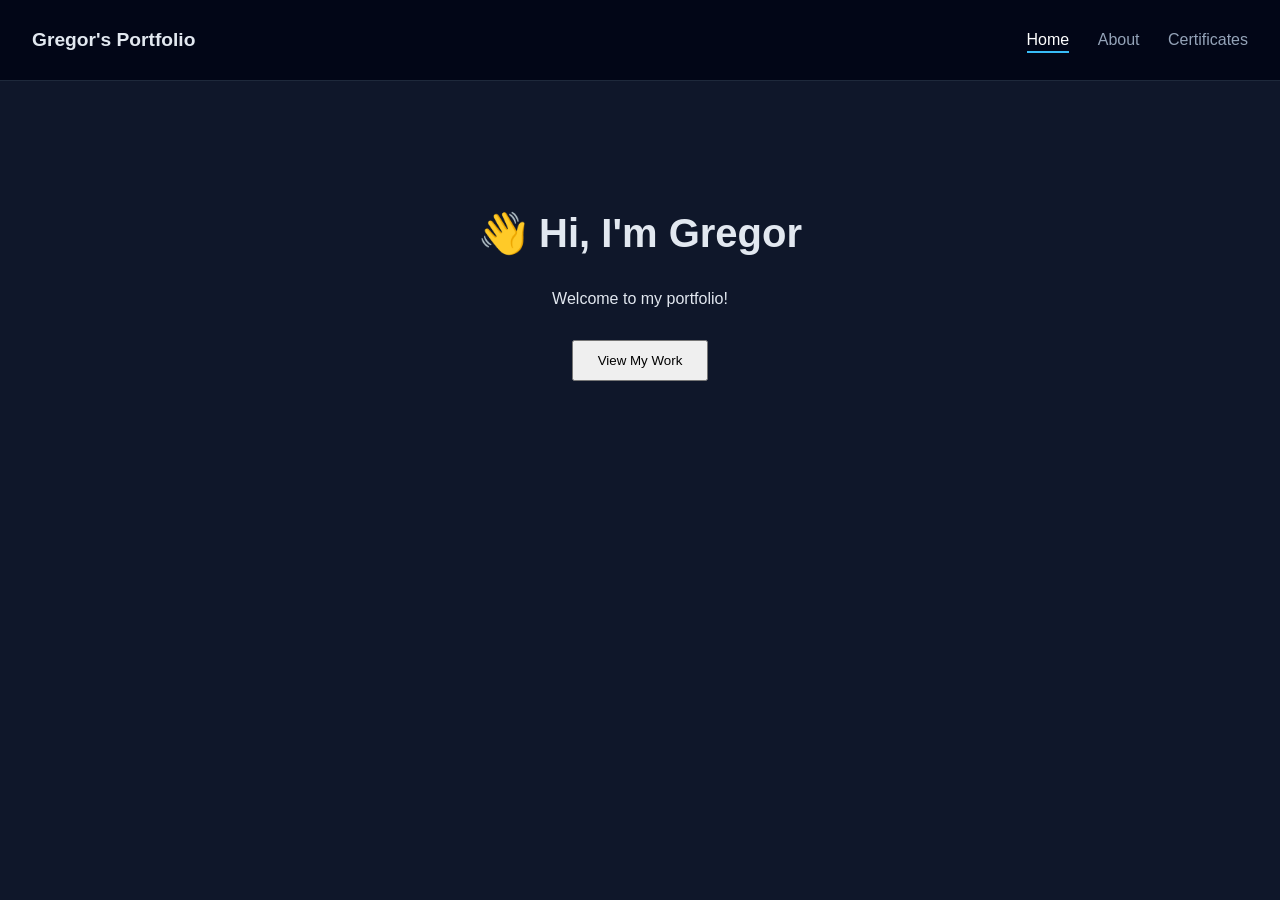
==== index.html @ 2f32bcd0 "HTML Update 7" ====
<html lang="en">
<head>
  <meta charset="UTF-8" />
  <meta name="viewport" content="width=device-width, initial-scale=1.0" />
  <title>Home</title>
  <link rel="stylesheet" href="index.css" />
</head>
<body>

  <header class="navbar">
    <h1 class="logo">Gregor's Portfolio</h1>
    <nav>
      <a href="index.html" class="nav-link active">Home</a>
      <a href="about.html" class="nav-link">About</a>
      <a href="certificates.html" class="nav-link">Certificates</a>
    </nav>
  </header>

  <main class="hero">
    <h2>👋 Hi, I'm Gregor</h2>
    <p>Welcome to my portfolio!</p>
    <button>View My Work</button>
  </main>

</body>
</html>
---- index.css ----
body {
  margin: 0;
  font-family: 'Segoe UI', sans-serif;
  background: #0f172a;
  color: #e2e8f0;
}

/* NAVBAR */
.navbar {
  display: flex;
  justify-content: space-between;
  align-items: center;
  padding: 1rem 2rem;
  background: #020617;
  border-bottom: 1px solid #1e293b;
}

.logo {
  font-weight: bold;
  font-size: 1.2rem;
}

.nav-link {
  color: #94a3b8;
  margin-left: 1.5rem;
  text-decoration: none;
  position: relative;
}

.nav-link:hover {
  color: white;
}

/* ACTIVE LINK */
.nav-link.active {
  color: white;
}

.nav-link.active::after {
  content: '';
  position: absolute;
  bottom: -5px;
  left: 0;
  width: 100%;
  height: 2px;
  background: #38bdf8;
}

/* HERO */
.hero {
  text-align: center;
  padding: 6rem 2rem;
}

.hero h2 {
  font-size: 2.5rem;
}

.hero button {
  margin-top: 1rem;
  padding: 0.7rem 1.5rem;
}
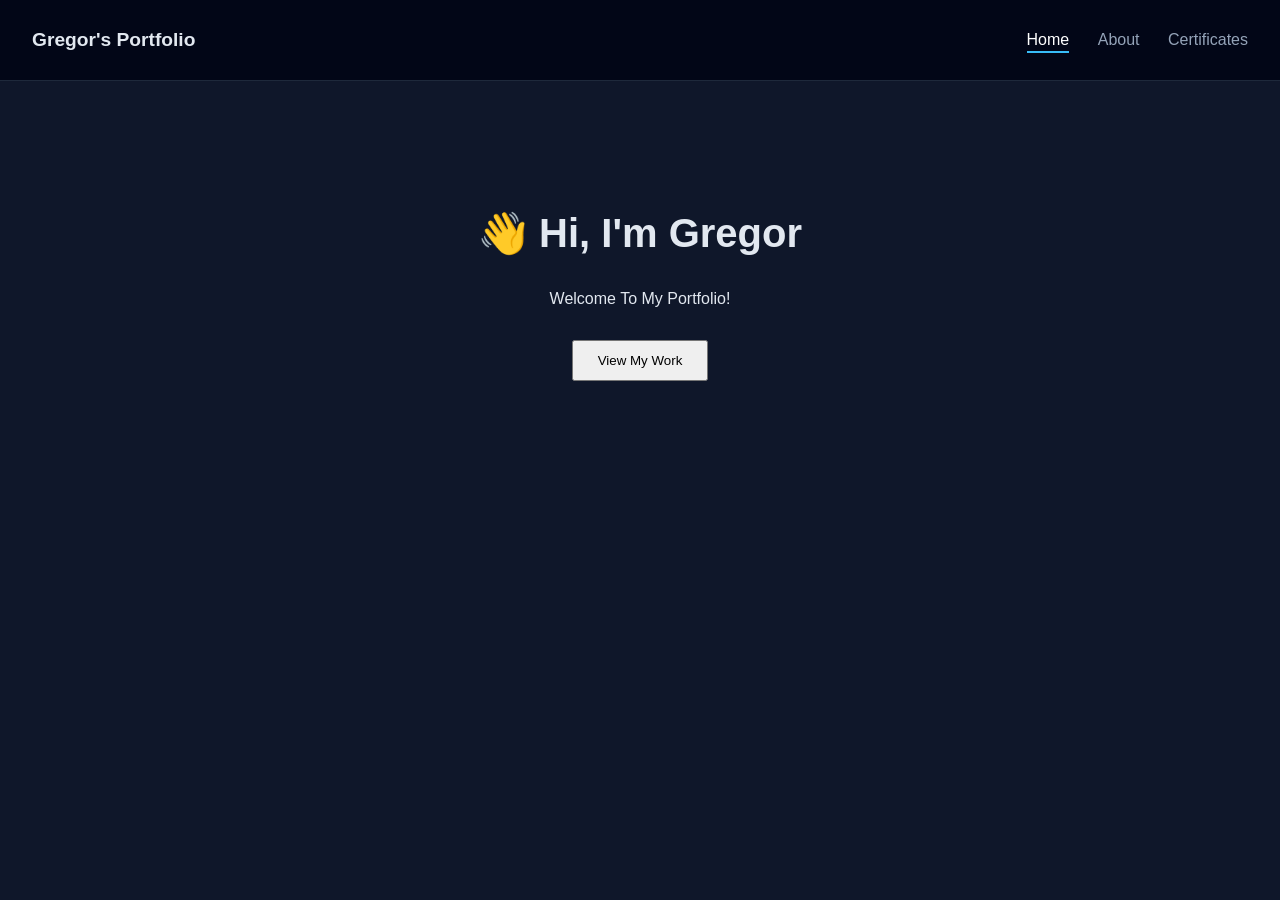
==== commit 96be76b4: "Update index.html" ====
--- a/index.html
+++ b/index.html
@@ -19,7 +19,7 @@
 
   <main class="hero">
     <h2>👋 Hi, I'm Gregor</h2>
-    <p>Welcome to my portfolio!</p>
+    <p>Welcome To My Portfolio!</p>
     <button>View My Work</button>
   </main>
 
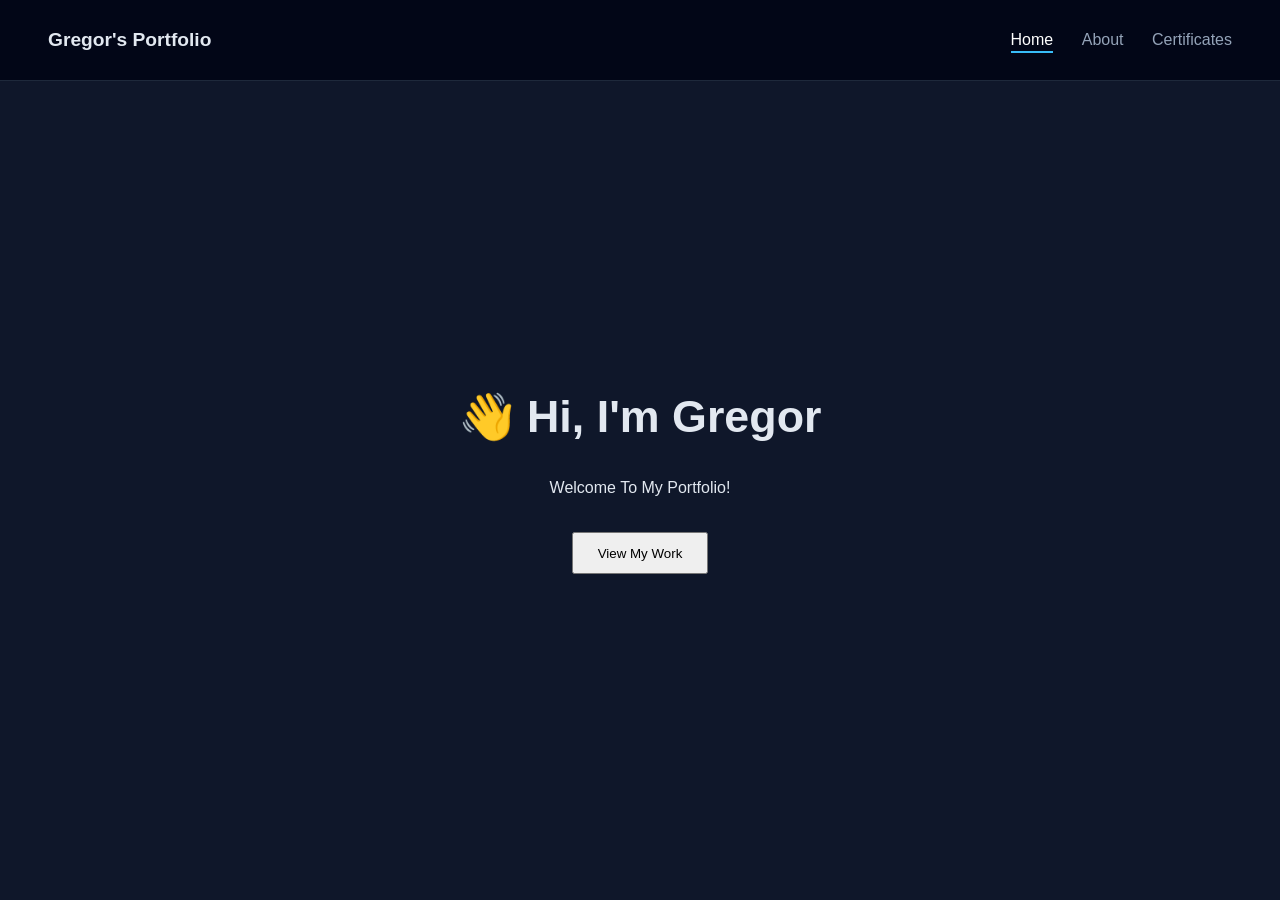
==== commit 871bbba7: "3 JS" ====
--- a/index.html
+++ b/index.html
@@ -20,8 +20,18 @@
   <main class="hero">
     <h2>👋 Hi, I'm Gregor</h2>
     <p>Welcome To My Portfolio!</p>
-    <button>View My Work</button>
+    <a href="certificates.html">
+  <button>View My Work</button>
+</a>
   </main>
+<script>
+  const links = document.querySelectorAll(".nav-link");
 
+  links.forEach(link => {
+    if (link.href === window.location.href) {
+      link.classList.add("active");
+    }
+  });
+</script>
 </body>
 </html>
--- a/index.css
+++ b/index.css
@@ -14,7 +14,9 @@
   background: #020617;
   border-bottom: 1px solid #1e293b;
 }
-
+.navbar {
+  padding: 1rem 3rem;
+}
 .logo {
   font-weight: bold;
   font-size: 1.2rem;
@@ -48,15 +50,42 @@
 
 /* HERO */
 .hero {
+  min-height: 85vh;
+  display: flex;
+  flex-direction: column;
+  justify-content: center;
+  align-items: center;
   text-align: center;
-  padding: 6rem 2rem;
 }
 
 .hero h2 {
-  font-size: 2.5rem;
+  font-size: 2.8rem;
+  margin-bottom: 1rem;
 }
 
+.hero p {
+  max-width: 600px;
+  margin-bottom: 2rem;
+  line-height: 1.6;
+}
 .hero button {
+  padding: 0.7rem 1.5rem;
+}
+.container {
+  max-width: 1000px;
+  margin: 0 auto;
+  padding: 2rem;
+}
+.container p {
+  line-height: 1.6;
   margin-top: 1rem;
-  padding: 0.7rem 1.5rem;
+}
+.container {
+  max-width: 1100px;
+  margin: 0 auto;
+  padding: 2rem;
+}
+
+section {
+  margin-bottom: 4rem;
 }
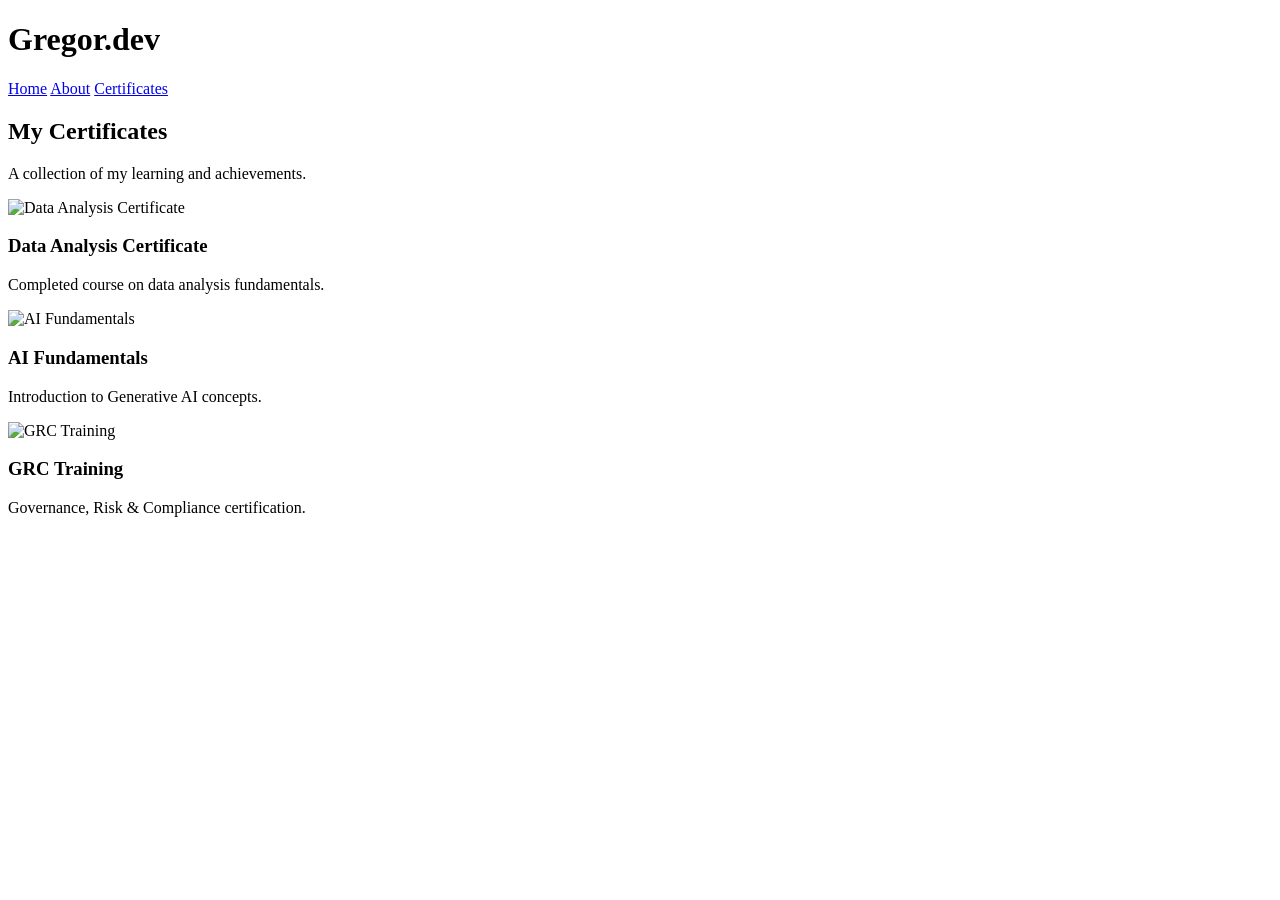
==== commit ac44f440: "55" ====
--- a/index.html
+++ b/index.html
@@ -1,37 +1,60 @@
-
+<!DOCTYPE html>
 <html lang="en">
 <head>
   <meta charset="UTF-8" />
-  <meta name="viewport" content="width=device-width, initial-scale=1.0" />
-  <title>Home</title>
-  <link rel="stylesheet" href="index.css" />
+  <meta name="viewport" content="width=device-width, initial-scale=1.0"/>
+  <title>Certificates</title>
+
+  <!-- FIXED CSS PATH -->
+  <link rel="stylesheet" href="../CSS/certificates.css" />
 </head>
+
 <body>
 
+  <!-- NAVBAR -->
   <header class="navbar">
-    <h1 class="logo">Gregor's Portfolio</h1>
+    <h1 class="logo">Gregor.dev</h1>
     <nav>
-      <a href="index.html" class="nav-link active">Home</a>
-      <a href="about.html" class="nav-link">About</a>
-      <a href="certificates.html" class="nav-link">Certificates</a>
+      <a href="/Gregors-Development-Journey/index.html" class="nav-link">Home</a>
+      <a href="/Gregors-Development-Journey/HTML/about.html" class="nav-link">About</a>
+      <a href="/Gregors-Development-Journey/HTML/certificates.html" class="nav-link active">Certificates</a>
     </nav>
   </header>
 
-  <main class="hero">
-    <h2>👋 Hi, I'm Gregor</h2>
-    <p>Welcome To My Portfolio!</p>
-    <a href="certificates.html">
-  <button>View My Work</button>
-</a>
+  <!-- MAIN CONTENT -->
+  <main class="container">
+
+    <section>
+      <h2>My Certificates</h2>
+      <p>A collection of my learning and achievements.</p>
+    </section>
+
+    <section class="grid">
+
+      <!-- CARD 1 -->
+      <div class="card">
+        <img src="../Images/cert1.jpg" alt="Data Analysis Certificate">
+        <h3>Data Analysis Certificate</h3>
+        <p>Completed course on data analysis fundamentals.</p>
+      </div>
+
+      <!-- CARD 2 -->
+      <div class="card">
+        <img src="../Images/cert2.jpg" alt="AI Fundamentals">
+        <h3>AI Fundamentals</h3>
+        <p>Introduction to Generative AI concepts.</p>
+      </div>
+
+      <!-- CARD 3 -->
+      <div class="card">
+        <img src="../Images/cert3.jpg" alt="GRC Training">
+        <h3>GRC Training</h3>
+        <p>Governance, Risk & Compliance certification.</p>
+      </div>
+
+    </section>
+
   </main>
-<script>
-  const links = document.querySelectorAll(".nav-link");
 
-  links.forEach(link => {
-    if (link.href === window.location.href) {
-      link.classList.add("active");
-    }
-  });
-</script>
 </body>
 </html>
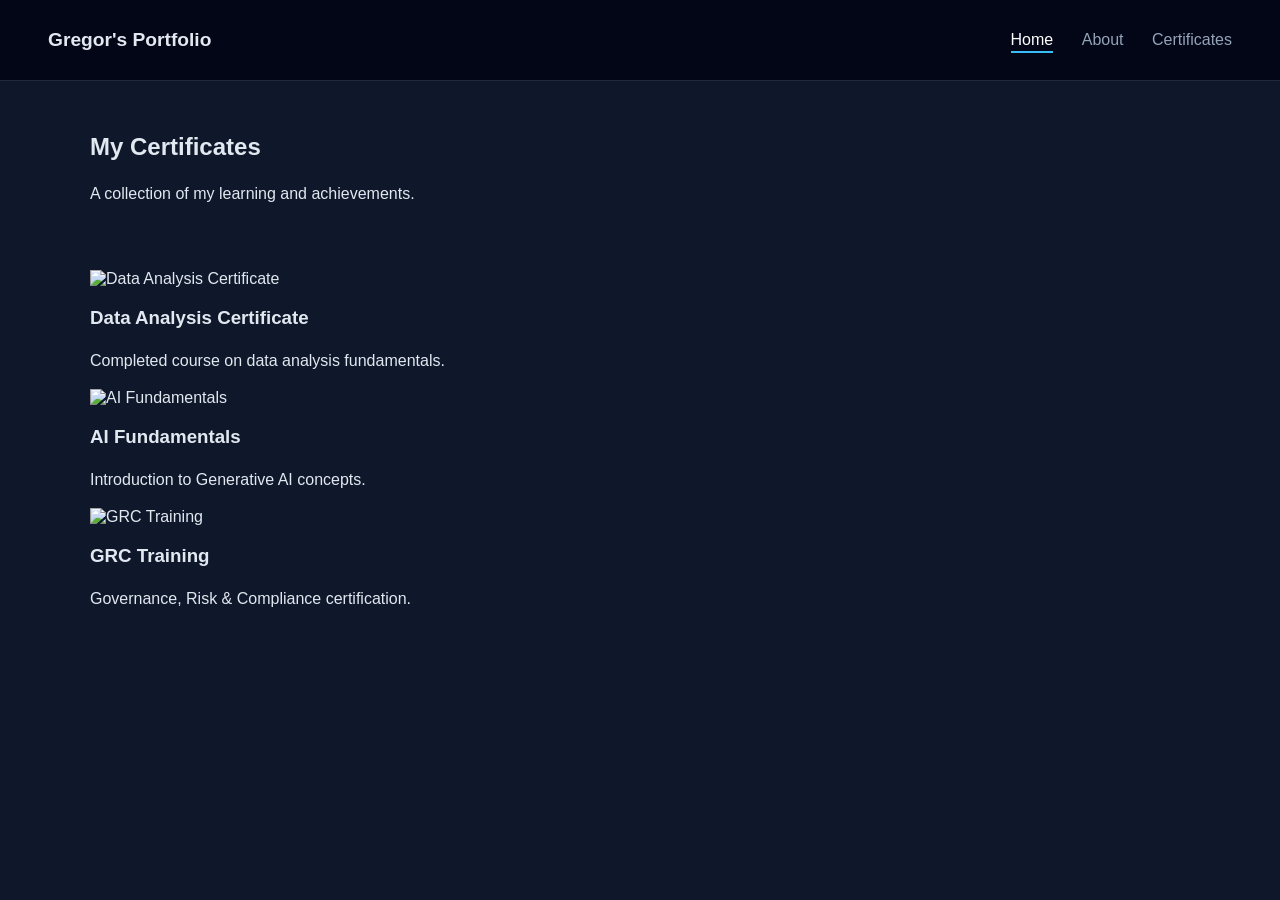
==== commit 54d22a3e: "75" ====
--- a/index.html
+++ b/index.html
@@ -6,18 +6,18 @@
   <title>Certificates</title>
 
   <!-- FIXED CSS PATH -->
-  <link rel="stylesheet" href="../CSS/certificates.css" />
+  <link rel="stylesheet" href="index.css" />
 </head>
 
 <body>
 
   <!-- NAVBAR -->
   <header class="navbar">
-    <h1 class="logo">Gregor.dev</h1>
+    <h1 class="logo">Gregor's Portfolio</h1>
     <nav>
-      <a href="/Gregors-Development-Journey/index.html" class="nav-link">Home</a>
-      <a href="/Gregors-Development-Journey/HTML/about.html" class="nav-link">About</a>
-      <a href="/Gregors-Development-Journey/HTML/certificates.html" class="nav-link active">Certificates</a>
+      <a href="/Gregors-Development-Journey/index.html" class="nav-link active">Home</a>
+      <a href="/Gregors-Development-Journey/about.html" class="nav-link">About</a>
+      <a href="/Gregors-Development-Journey/certificates.html" class="nav-link">Certificates</a>
     </nav>
   </header>
 
--- a/index.css
+++ b/index.css
@@ -0,0 +1,91 @@
+body {
+  margin: 0;
+  font-family: 'Segoe UI', sans-serif;
+  background: #0f172a;
+  color: #e2e8f0;
+}
+
+/* NAVBAR */
+.navbar {
+  display: flex;
+  justify-content: space-between;
+  align-items: center;
+  padding: 1rem 2rem;
+  background: #020617;
+  border-bottom: 1px solid #1e293b;
+}
+.navbar {
+  padding: 1rem 3rem;
+}
+.logo {
+  font-weight: bold;
+  font-size: 1.2rem;
+}
+
+.nav-link {
+  color: #94a3b8;
+  margin-left: 1.5rem;
+  text-decoration: none;
+  position: relative;
+}
+
+.nav-link:hover {
+  color: white;
+}
+
+/* ACTIVE LINK */
+.nav-link.active {
+  color: white;
+}
+
+.nav-link.active::after {
+  content: '';
+  position: absolute;
+  bottom: -5px;
+  left: 0;
+  width: 100%;
+  height: 2px;
+  background: #38bdf8;
+}
+
+/* HERO */
+.hero {
+  min-height: 85vh;
+  display: flex;
+  flex-direction: column;
+  justify-content: center;
+  align-items: center;
+  text-align: center;
+}
+
+.hero h2 {
+  font-size: 2.8rem;
+  margin-bottom: 1rem;
+}
+
+.hero p {
+  max-width: 600px;
+  margin-bottom: 2rem;
+  line-height: 1.6;
+}
+.hero button {
+  padding: 0.7rem 1.5rem;
+}
+.container {
+  max-width: 1000px;
+  margin: 0 auto;
+  padding: 2rem;
+}
+.container p {
+  line-height: 1.6;
+  margin-top: 1rem;
+}
+.container {
+  max-width: 1100px;
+  margin: 0 auto;
+  padding: 2rem;
+}
+
+section {
+  margin-bottom: 4rem;
+}
